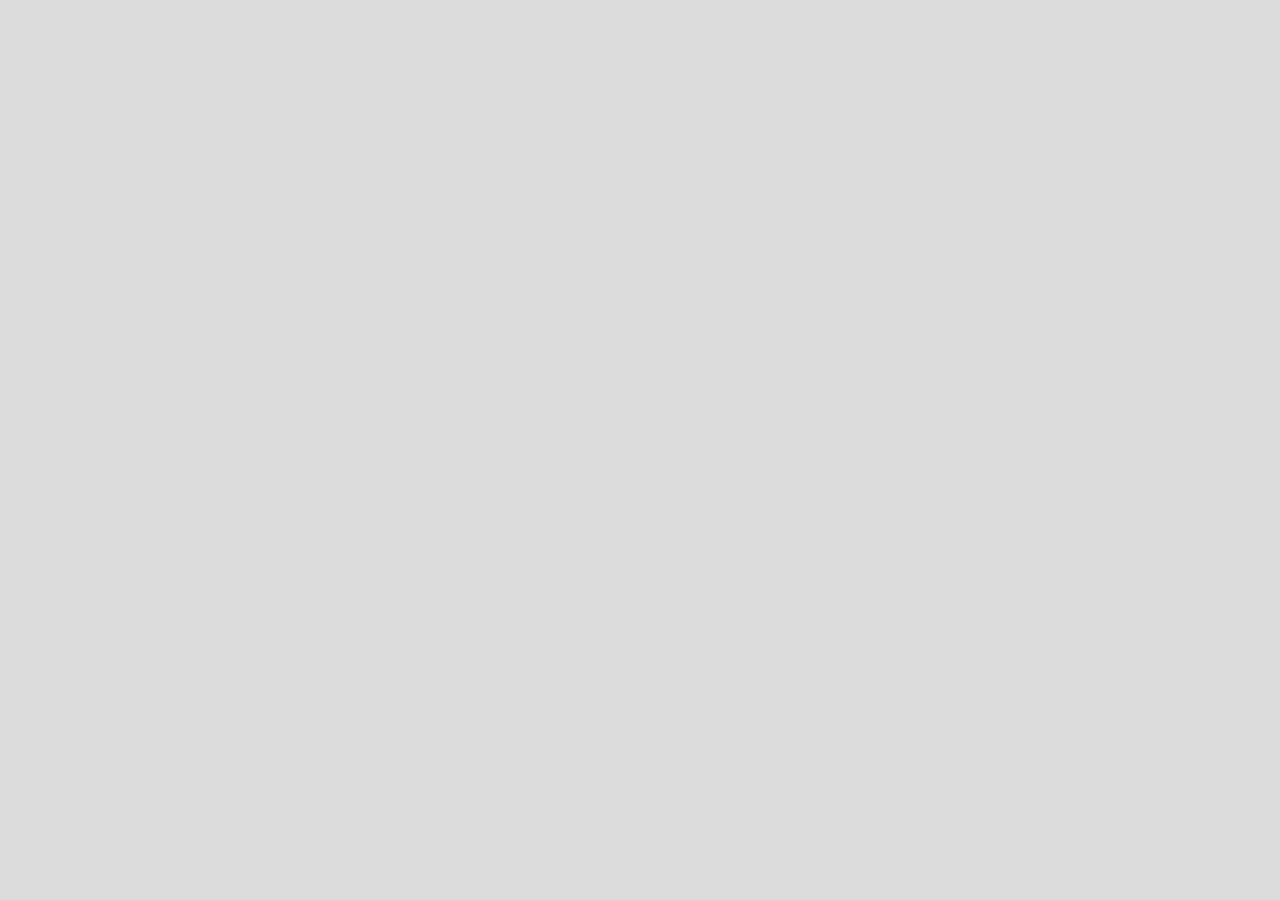
==== about.html @ 46715121 "add about.html page" ====
<html>
	<head>
			<!-- Scripts-->
		<script src="https://cdnjs.cloudflare.com/ajax/libs/jquery/3.6.0/jquery.min.js" integrity="sha512-894YE6QWD5I59HgZOGReFYm4dnWc1Qt5NtvYSaNcOP+u1T9qYdvdihz0PPSiiqn/+/3e7Jo4EaG7TubfWGUrMQ==" crossorigin="anonymous" referrerpolicy="no-referrer"></script>
		<script src="js/main.js"></script>
			<!-- Styles-->
		<link rel="stylesheet" type="text/css" href="css/grid.css">
		<link rel="stylesheet" type="text/css" href="css/reset.css"> <!-- resets the website for the browser -->
		<link rel="stylesheet" type="text/css" href="css/style.css">
		<!-- SEO tags-->
		<meta name ="description" content="Arts486 Web Journal">
		<meta name = "author" content= "Nathaly Uruchima">
		<emta name = "viewport" content = "width=device-width, inital-scale=1.0">
		<!-- bookmark icon-->
		<link rel = "icon" type "image/png" href="images/icon.png">
		<!-- Google font-->
		<link href="https://fonts.googleapis.com/css?family=Indie+Flower&display=swap" rel="stylesheet">
		<title> Nathaly Uruchima : ARTS 486 Web Journal </title>
	</head>
---- css/grid.css ----
/* G R I D */

.grid {
  display: grid;
  grid-template-columns: repeat(12, 1fr);
  grid-gap: 1rem;
}

.grid div {
  /*background-color:rgba(0,0,0,0.04);*/
}

/* H E I G H T */

.height-2 {
	grid-row: span 2;
}

.height-3 {
	grid-row: span 3;
}

/* M O B I L E */

.width-1-12-m {
  grid-column: span 1;
}

.width-2-12-m {
  grid-column: span 2;
}

.width-3-12-m {
  grid-column: span 3;
}

.width-4-12-m {
  grid-column: span 4;
}

.width-5-12-m {
  grid-column: span 5;
}

.width-6-12-m {
  grid-column: span 6;
}

.width-7-12-m {
  grid-column: span 7;
}

.width-8-12-m {
  grid-column: span 8;
}

.width-9-12-m {
  grid-column: span 9;
}

.width-10-12-m {
  grid-column: span 10;
}

.width-11-12-m {
  grid-column: span 11;
}

.width-12-12-m {
  grid-column: span 12;
}

/* D E S K T O P / L A P T O P */

@media (min-width: 700px) {

  .grid {
    grid-gap: 2rem;
  }

  .width-1-12 {
    grid-column: span 1;
  }

  .width-2-12 {
    grid-column: span 2;
  }

  .width-3-12 {
    grid-column: span 3;
  }

  .width-4-12 {
    grid-column: span 4;
  }

  .width-5-12 {
    grid-column: span 5;
  }

  .width-6-12 {
    grid-column: span 6;
  }

  .width-7-12 {
    grid-column: span 7;
  }

  .width-8-12 {
    grid-column: span 8;
  }

  .width-9-12 {
    grid-column: span 9;
  }

  .width-10-12 {
    grid-column: span 10;
  }

  .width-11-12 {
    grid-column: span 11;
  }

  .width-12-12 {
    grid-column: span 12;
  }

}
---- css/style.css ----
/*stylesheet*/
:root
{
 --background-color: #DCDCDC;
 --body-color: #111111;
}


body
{
  background-color: var(--background-color);
  text-align: left;
  margin: 0;
  color: var(--body-color);
  font-family: 'Indie Flower';
  font-weight: 300;
  line-height: 1.6;
  min-width: 320px;
  height: 100%;
  position: relative;
}
/*
.thumb-box h3, .box h3
{
  margin-top: 0;
}

#masthead /* ID element. this particular id can be used only one time (unique) 
{
  background-color: var(--body-color);
  padding: 1em;
  text-align: right;
  margin-bottom: 2rem;
}

#footer
{
  width: 100%;
  overflow: hidden;
  text-align: center;
  font-size: 1em;
  background-color: var(--body-color);
  margin-top: 1rem;
}
*/
h1, h2, h3, h4, p
{
  margin-top 0;
  margin-bottom: 1em;
  font-weight: bold;
  font-family: 'Indie Flower';
}
h1, h2
{
  font-weight: 700;
  /*font-size: 48px;*/
}

#wrapper
{
  margin: 0 auto;
  max-width: 1200px;
}

#main, #footer, #masthead
{
  margin: 2em 2em 0;
}

#logo a
{
  text-decoration: none;
  display: flex;
  width: 100%;
  height: 100%;
  align-items: center;
}

#logo h1
 {
  letter-spacing: 1px;
  font-weight: 300;
  font-size: 1.2rem;
  margin-bottom: 0;
}
#logo svg
{
  margin-right: .25rem;
  height: 3.6rem;
  width: auto;
}

#topnav ul {
  list-style: none;
  padding-left: 0;
  margin: 0;
  display: flex;
  flex-wrap: wrap;
  width: 100%;
  height: 100%;
  align-items: center;
}

#topnav ul {
  display: flex;
}

#topnav li {
  margin-right: 2em;
  margin-bottom: 0;
}

#topnav li:first-child {
  margin-right: auto;
}

#topnav li:last-child {
  margin-right: 0;
}

#topnav li a {
  text-decoration: none;
  font-size: 1.2rem;
}

/* INTRO */

#intro {
  display: flex;
  align-items: center;
  height: 70vh;
}
#work h3, #page h3 {
  font-weight: 600;
  letter-spacing: 1px;
  margin-bottom: 2rem;

  #work h3 a, #page h3 a {
    color: var(--body-color);
    text-decoration: none;
  }

  .work-item {
    overflow: hidden;
    position: relative;
    width: 100%;
  }

  .work-item .inner .work-inside {
    color: #fff;
    padding: 2rem;
    width: 100%;
    background-color: var(--body-color);
    text-align: right;
  }

  .work-item .inner .work-inside p:last-child {
    margin-bottom: 0;
  }

  .work-item .inner:hover .work-inside {
    opacity: 1;
  }

  .work-item img {
    display: block;
    width: 100%;
    height: auto;
  }

  /* PAGE */

  #page {
    margin-top: 2rem;
    margin-bottom: 2rem;
  }

  .page-item .date-holder {
    margin-bottom: .25em;
  }

  .page-item img {
    display: block;
    width: 100%;
    height: auto;
  }

  .page-item .caption {
    font-size: .75rem;
    color: #666666;
    display: block;
    width: 100%;
    margin-top: .5rem;
    margin-bottom: 2rem;
    text-align: right;
  }

  .page-item .date {
    margin: 0;
    font-size: .85rem;
    padding: 0 4px;
    color: var(--background-color);
    display: inline-block;
    background-color: var(--body-color);
  }

  .page-item h2 a {
    color: var(--body-color);
    text-decoration-color: transparent;
    transition: text-decoration-color .3s ease-in-out;
  }

  .page-item h2 a:hover {
    color: var(--body-color);
    text-decoration-color: var(--body-color);
  }

  .page-item p a {
    color: var(--body-color);
    text-decoration-color: var(--body-color);
  }


  /*FOOTER*/

  #footer {
    padding: 2em;
    text-align: center;
    font-size: .85rem;
  }

  #footer p:last-child {
    margin-bottom: 0;
  }

  /*RESPONSIVE*/

  /* for variable type sizing */
  @media screen and (min-width: 320px) {
    body {
      font-size: calc(12px + 4 * ((100vw - 320px) / 960));
    }
  }

  @media all and (max-width: 699px) {

    #intro-holder h1 {
      font-size: 2.2rem
    }

    .work-item .inner .work-inside {
      opacity: 1;
    }

  }

  @media all and (min-width: 700px) {

    #intro-holder h1 {
      font-size: 3.2rem
    }

    #intro {
      height: 70vh;
    }

    #intro-holder {
      padding: 0 5em;
    }

    body {
      font-size: 18px;
    }

  }
/*
h3
{
  font-size: 1.50em;
}

.alternate classes can be used in multiple places ie. cars belong to class but the licence plate is the ID element
{
  color: #FFFFFF;
}

h4
{
  font-size: 1.25em;
}

a:hover
{
    text-decoration: none;
}*/
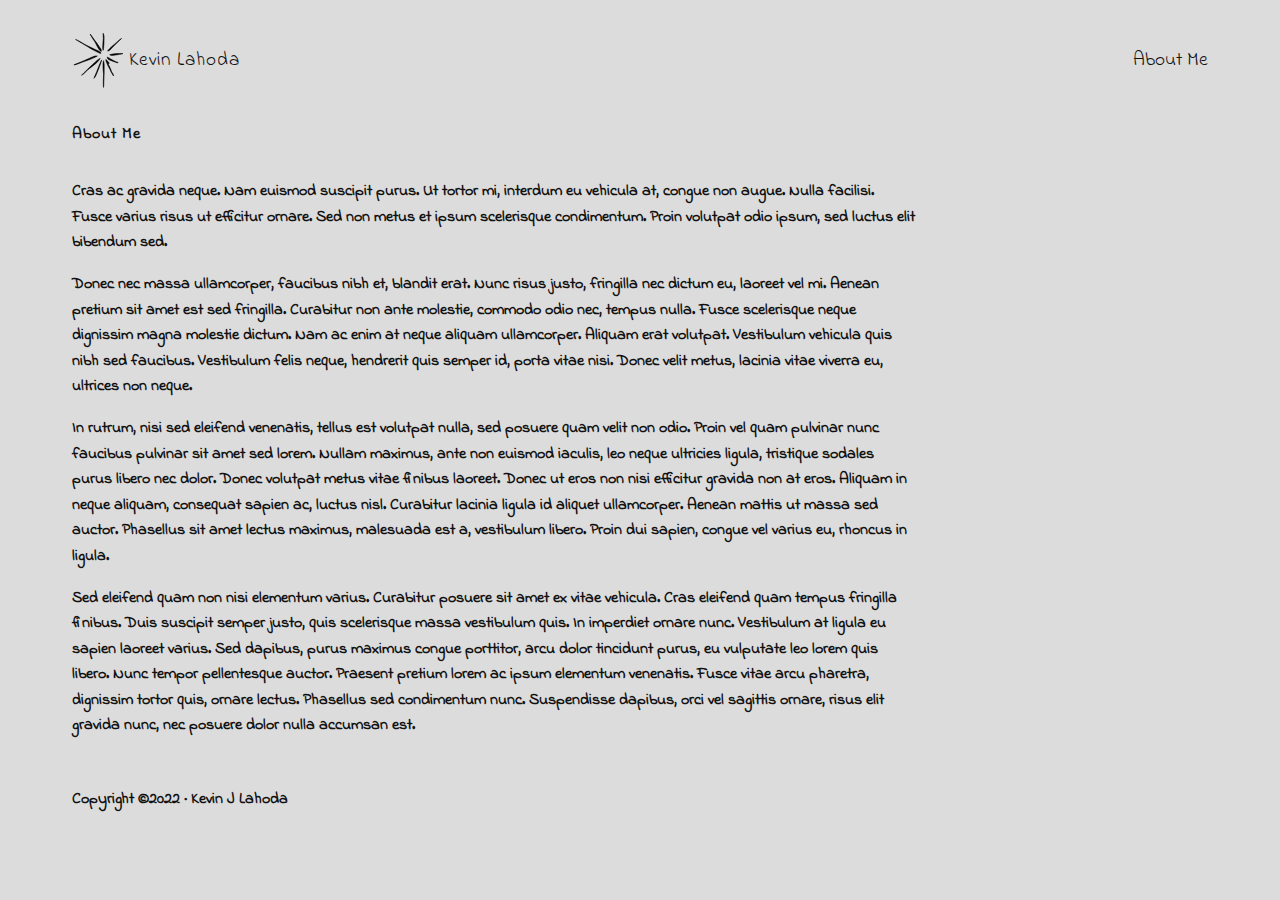
==== commit e6fe68b9: "base code for about.html" ====
--- a/about.html
+++ b/about.html
@@ -1,3 +1,6 @@
+<!-- HTML -->
+
+<!DOCTYPE html>
 <html>
 	<head>
 			<!-- Scripts-->
@@ -17,3 +20,52 @@
 		<link href="https://fonts.googleapis.com/css?family=Indie+Flower&display=swap" rel="stylesheet">
 		<title> Nathaly Uruchima : ARTS 486 Web Journal </title>
 	</head>
+
+  <body>
+  		<div id="wrapper">
+  			<div id="masthead" class="grid">
+  				<div id="topnav" class="width-12-12 width-12-12-m">
+  					<ul>
+  						<li>
+  							<div id="logo">
+  								<a href="/" title="Kevin Lahoda">
+  	          			<svg id="Layer_1" data-name="Layer 1" xmlns="http://www.w3.org/2000/svg" viewBox="0 0 89.33 97.6"><path d="M604,303.62a4.92,4.92,0,0,1-2.85-.55c-1.85-.8-5.95-2.8-9-4.45s-5-2.8-8-4.6-18.5-10.95-20-11.95S561,280,561,280a75.37,75.37,0,0,1,8.7,4.45c4.5,2.7,7.9,4.79,13.2,7.37s7.85,3.88,11.15,5.33a56.52,56.52,0,0,1,6.2,2.85,13.69,13.69,0,0,1,2.95,2.3A7.51,7.51,0,0,1,604,303.62Z" transform="translate(-554.86 -267.49)" stroke="#000" stroke-miterlimit="10"/><path d="M585.53,270.87a55.05,55.05,0,0,1,3.6,4.75c2.1,3.05,3.25,4.8,5.1,7.2s3.8,5,4.85,6.55,2.25,3.55,3.55,5.4a36.5,36.5,0,0,1,2.15,3.45H604s.8,2.1.4,2.45a9.8,9.8,0,0,1-2.9-2.7,64.38,64.38,0,0,1-4.2-6.7c-1.3-2.35-2.35-5.1-3.7-7.25s-2.3-3.35-3.5-5.15-1.7-2.7-2.45-4S585.53,270.87,585.53,270.87Z" transform="translate(-554.86 -267.49)" stroke="#000" stroke-miterlimit="10"/><path d="M607.73,298.47a17.28,17.28,0,0,1-.85-4.83c0-2.57.25-4.67.42-7.22s.63-5.65.68-7.6a54.46,54.46,0,0,0-.3-5.55c-.1-1.25-.25-3.5-.25-3.5s0-.3.56.75.44,2.05.74,2.4.25-.75.4,1.6a71.08,71.08,0,0,1,0,7.3c-.1,2.5,0,3.95-.25,6.4a47.27,47.27,0,0,0-.45,6c.1,1.1-.51.6-.38,1.8A6.32,6.32,0,0,1,607.73,298.47Z" transform="translate(-554.86 -267.49)" stroke="#000" stroke-miterlimit="10"/><path d="M618.83,305.87c.9-.6.9,0,3.2-.6a17.91,17.91,0,0,1,5.35-.9,64.39,64.39,0,0,1,8-.4c2.85.15,5.85,0,5.85,0a20.88,20.88,0,0,1-3.15,1c-1.7.36-3.7.61-6.2,1s-4.75.7-6.65.9-2.5.65-3.5.3a23.62,23.62,0,0,0-2.45-.65Z" transform="translate(-554.86 -267.49)" stroke="#000" stroke-miterlimit="10"/><path d="M614.93,310s.3,0,2.35,1.4,4.45,2.45,6.05,3.4a38.84,38.84,0,0,0,5,2.5,33.45,33.45,0,0,0,4,1.35l.75.95s-.85.35-3.1-.4-4.8-1.65-7.35-2.7a50.92,50.92,0,0,1-5.9-2.6,3.64,3.64,0,0,1-1.85-2.15A2.48,2.48,0,0,1,614.93,310Z" transform="translate(-554.86 -267.49)" stroke="#000" stroke-miterlimit="10"/><path d="M615.33,319.42a15,15,0,0,1,2.15,2.2,4.85,4.85,0,0,0,0-1.92,17.45,17.45,0,0,0-2.15-2.78c-1.2-1.25-3-2.85-3-2.85s-.4.3,0,1.85a30.32,30.32,0,0,0,1.85,4.75c1,2.45,1.45,3.4,2.8,6.1s1.75,2.9,2.7,5,1.3,3.6,2.5,5.2a45.2,45.2,0,0,1,2.9,4.95v-1.3a18.16,18.16,0,0,0-1.6-3.65c-.7-.9-1.55-1.45-1.95-2.8s.1-1.1-.6-2.4-1.23-3-2.32-5.35-2-3.65-2.58-4.85A11.35,11.35,0,0,1,615.33,319.42Z" transform="translate(-554.86 -267.49)" stroke="#000" stroke-miterlimit="10"/><path d="M608.28,361.44a82.31,82.31,0,0,1-.33-10.53c.2-5.67.53-9.94.33-12.94s-.73-6.13-.8-9.53-.07-5.93,0-8a17.15,17.15,0,0,1,.86-4.33,46.08,46.08,0,0,1,1,6c.06,1.93.06,3.53,0,6.46s.16,4.8,0,7.94-.19,6.46-.32,9.93-.33,8.6-.33,10.4A35.71,35.71,0,0,1,608.28,361.44Z" transform="translate(-554.86 -267.49)" stroke="#000" stroke-miterlimit="10"/><path d="M592.08,346s6.27-15,8.47-20.8a65.08,65.08,0,0,1,4.66-10.38s-2.4,8.16-4.46,13.14-5,12.84-6.27,14.84A23.35,23.35,0,0,1,592.08,346Z" transform="translate(-554.86 -267.49)" stroke="#000" stroke-miterlimit="10"/><path d="M571,340.77s6.54-6.57,10.47-10.32,7.47-7.14,10.6-9.94,4.93-4.49,6.27-5.65a27.06,27.06,0,0,1,4.33-2.62,22.11,22.11,0,0,1-2.87,3.87,40.53,40.53,0,0,1-6.4,6.26c-2.8,2.14-9,6.67-12.06,9.6s-6,5.87-7.54,7.14A9.35,9.35,0,0,1,571,340.77Z" transform="translate(-554.86 -267.49)" stroke="#000" stroke-miterlimit="10"/><path d="M558,323.17s12.13-4.8,18.06-7.33,10.54-4.77,13-5.82,3.87-1.71,5.4-1.85a25.21,25.21,0,0,1,3.34,0,25.14,25.14,0,0,1-3.27,1.85,86.94,86.94,0,0,1-8.4,3.55c-4.27,1.74-10.13,3.6-13.47,4.94s-6.66,2.66-9.53,3.6A22.7,22.7,0,0,1,558,323.17Z" transform="translate(-554.86 -267.49)" stroke="#000" stroke-miterlimit="10"/><path d="M638.89,278.55s-7.2,6.69-10.67,10.14-6.11,6.39-7.56,7.82-2.24,2.32-3.27,2.7a12,12,0,0,1-2.28.56,17.54,17.54,0,0,1,1.8-2.34,54.52,54.52,0,0,1,4.93-4.86c2.52-2.39,6.11-5.19,8.08-7s4-3.7,5.69-5.09A12.09,12.09,0,0,1,638.89,278.55Z" transform="translate(-554.86 -267.49)" stroke="#000" stroke-miterlimit="10"/></svg>
+  	          			<h1>Kevin Lahoda</h1>
+  	        			</a>
+        				</div>
+  						</li>
+  						<li><a href="about.html">About Me</a></li>
+  					</ul>
+  				</div>
+  			</div>
+  			<div id="main" class="grid">
+
+  	      <div id="page" class="width-12-12-m width-12-12">
+
+  	        <div id="page-holder" class="grid">
+
+  	          <div class="width-12-12-m width-9-12 page-item">
+  	            <h3><a href="">About Me</a></h3>
+  	            <p>Cras ac gravida neque. Nam euismod suscipit purus. Ut tortor mi, interdum eu vehicula at, congue non augue. Nulla facilisi. Fusce varius risus ut efficitur ornare. Sed non metus et ipsum scelerisque condimentum. Proin volutpat odio ipsum, sed luctus elit bibendum sed.<p>
+
+  	           <p>Donec nec massa ullamcorper, faucibus nibh et, blandit erat. Nunc risus justo, fringilla nec dictum eu, laoreet vel mi. Aenean pretium sit amet est sed fringilla. Curabitur non ante molestie, commodo odio nec, tempus nulla. Fusce scelerisque neque dignissim magna molestie dictum. Nam ac enim at neque aliquam ullamcorper. Aliquam erat volutpat. Vestibulum vehicula quis nibh sed faucibus. Vestibulum felis neque, hendrerit quis semper id, porta vitae nisi. Donec velit metus, lacinia vitae viverra eu, ultrices non neque.</p>
+
+  	           <p>In rutrum, nisi sed eleifend venenatis, tellus est volutpat nulla, sed posuere quam velit non odio. Proin vel quam pulvinar nunc faucibus pulvinar sit amet sed lorem. Nullam maximus, ante non euismod iaculis, leo neque ultricies ligula, tristique sodales purus libero nec dolor. Donec volutpat metus vitae finibus laoreet. Donec ut eros non nisi efficitur gravida non at eros. Aliquam in neque aliquam, consequat sapien ac, luctus nisl. Curabitur lacinia ligula id aliquet ullamcorper. Aenean mattis ut massa sed auctor. Phasellus sit amet lectus maximus, malesuada est a, vestibulum libero. Proin dui sapien, congue vel varius eu, rhoncus in ligula.</p>
+
+  	           <p>Sed eleifend quam non nisi elementum varius. Curabitur posuere sit amet ex vitae vehicula. Cras eleifend quam tempus fringilla finibus. Duis suscipit semper justo, quis scelerisque massa vestibulum quis. In imperdiet ornare nunc. Vestibulum at ligula eu sapien laoreet varius. Sed dapibus, purus maximus congue porttitor, arcu dolor tincidunt purus, eu vulputate leo lorem quis libero. Nunc tempor pellentesque auctor. Praesent pretium lorem ac ipsum elementum venenatis. Fusce vitae arcu pharetra, dignissim tortor quis, ornare lectus. Phasellus sed condimentum nunc. Suspendisse dapibus, orci vel sagittis ornare, risus elit gravida nunc, nec posuere dolor nulla accumsan est. </p>
+  	          </div>
+
+  	        </div>
+
+  	      </div>
+
+      	</div>
+  			<div id="footer" class="grid">
+  	      <div class="width-12-12-m width-12-12">
+  	        <p>Copyright ©2022 · Kevin J Lahoda</p>
+  	      </div>
+      </div>
+  		</div>
+  	</body>
+
+  </html>
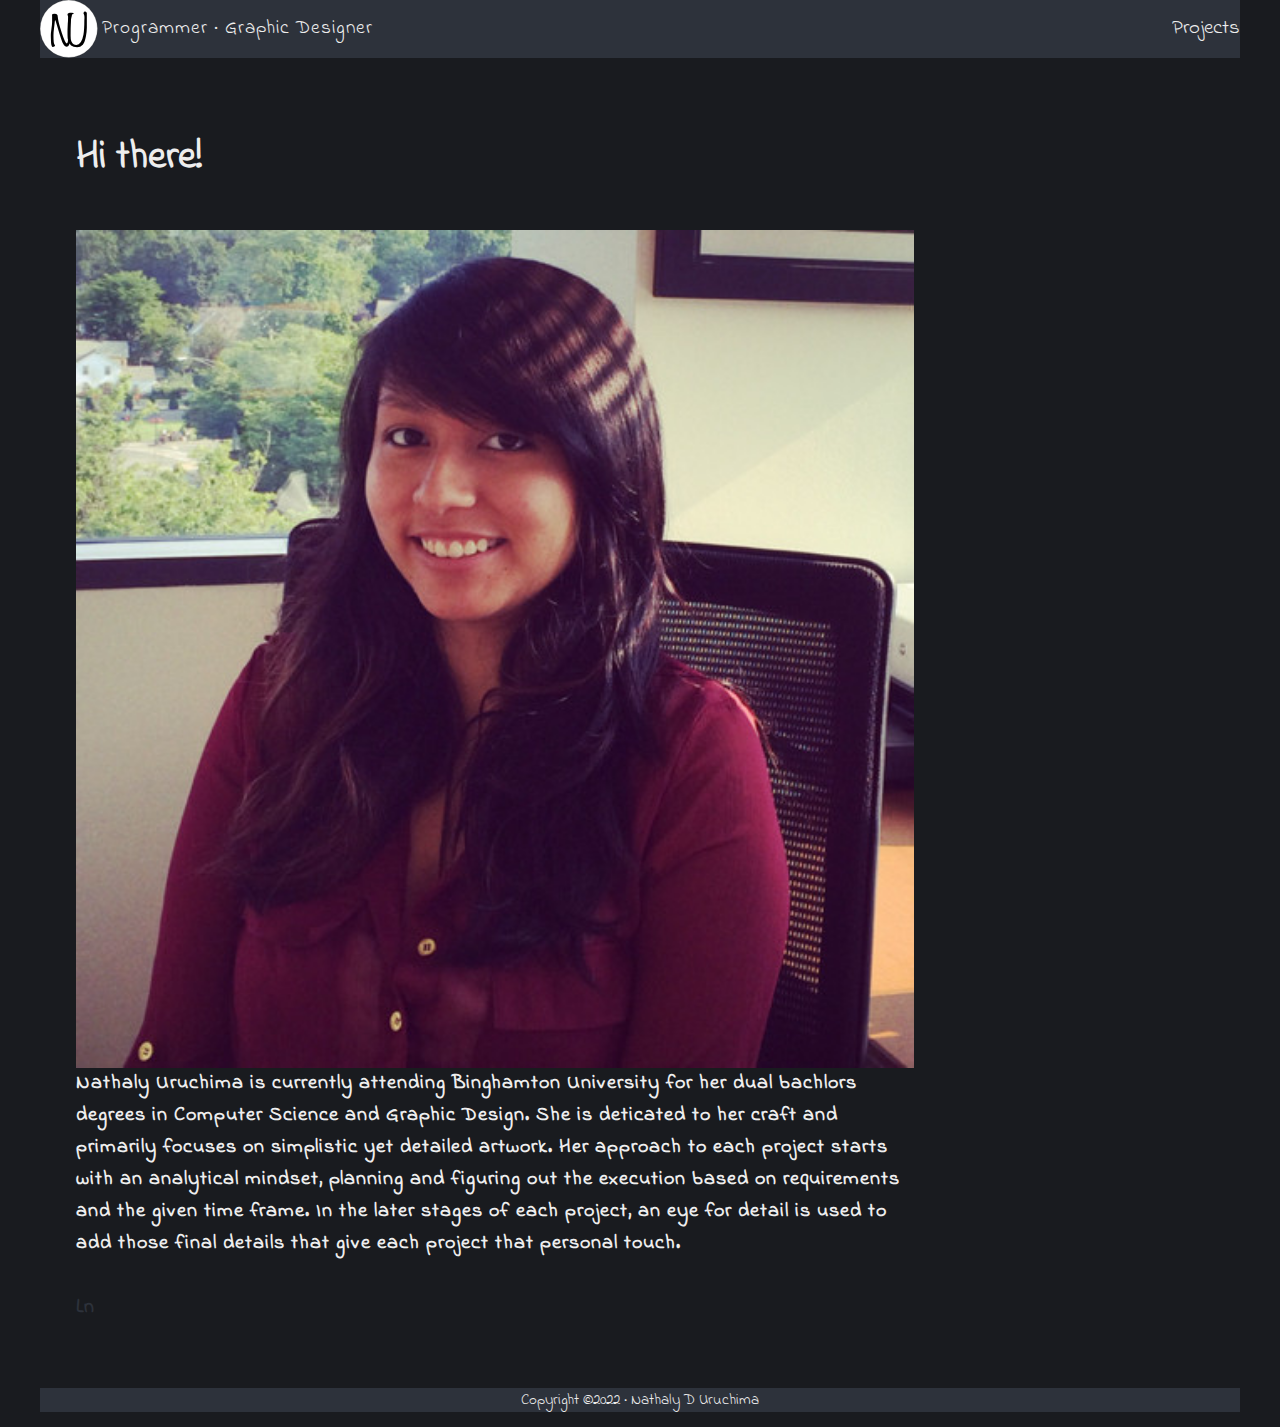
==== commit 46d35512: "edit for reading clarity" ====
--- a/about.html
+++ b/about.html
@@ -28,44 +28,34 @@
   					<ul>
   						<li>
   							<div id="logo">
-  								<a href="/" title="Kevin Lahoda">
-  	          			<svg id="Layer_1" data-name="Layer 1" xmlns="http://www.w3.org/2000/svg" viewBox="0 0 89.33 97.6"><path d="M604,303.62a4.92,4.92,0,0,1-2.85-.55c-1.85-.8-5.95-2.8-9-4.45s-5-2.8-8-4.6-18.5-10.95-20-11.95S561,280,561,280a75.37,75.37,0,0,1,8.7,4.45c4.5,2.7,7.9,4.79,13.2,7.37s7.85,3.88,11.15,5.33a56.52,56.52,0,0,1,6.2,2.85,13.69,13.69,0,0,1,2.95,2.3A7.51,7.51,0,0,1,604,303.62Z" transform="translate(-554.86 -267.49)" stroke="#000" stroke-miterlimit="10"/><path d="M585.53,270.87a55.05,55.05,0,0,1,3.6,4.75c2.1,3.05,3.25,4.8,5.1,7.2s3.8,5,4.85,6.55,2.25,3.55,3.55,5.4a36.5,36.5,0,0,1,2.15,3.45H604s.8,2.1.4,2.45a9.8,9.8,0,0,1-2.9-2.7,64.38,64.38,0,0,1-4.2-6.7c-1.3-2.35-2.35-5.1-3.7-7.25s-2.3-3.35-3.5-5.15-1.7-2.7-2.45-4S585.53,270.87,585.53,270.87Z" transform="translate(-554.86 -267.49)" stroke="#000" stroke-miterlimit="10"/><path d="M607.73,298.47a17.28,17.28,0,0,1-.85-4.83c0-2.57.25-4.67.42-7.22s.63-5.65.68-7.6a54.46,54.46,0,0,0-.3-5.55c-.1-1.25-.25-3.5-.25-3.5s0-.3.56.75.44,2.05.74,2.4.25-.75.4,1.6a71.08,71.08,0,0,1,0,7.3c-.1,2.5,0,3.95-.25,6.4a47.27,47.27,0,0,0-.45,6c.1,1.1-.51.6-.38,1.8A6.32,6.32,0,0,1,607.73,298.47Z" transform="translate(-554.86 -267.49)" stroke="#000" stroke-miterlimit="10"/><path d="M618.83,305.87c.9-.6.9,0,3.2-.6a17.91,17.91,0,0,1,5.35-.9,64.39,64.39,0,0,1,8-.4c2.85.15,5.85,0,5.85,0a20.88,20.88,0,0,1-3.15,1c-1.7.36-3.7.61-6.2,1s-4.75.7-6.65.9-2.5.65-3.5.3a23.62,23.62,0,0,0-2.45-.65Z" transform="translate(-554.86 -267.49)" stroke="#000" stroke-miterlimit="10"/><path d="M614.93,310s.3,0,2.35,1.4,4.45,2.45,6.05,3.4a38.84,38.84,0,0,0,5,2.5,33.45,33.45,0,0,0,4,1.35l.75.95s-.85.35-3.1-.4-4.8-1.65-7.35-2.7a50.92,50.92,0,0,1-5.9-2.6,3.64,3.64,0,0,1-1.85-2.15A2.48,2.48,0,0,1,614.93,310Z" transform="translate(-554.86 -267.49)" stroke="#000" stroke-miterlimit="10"/><path d="M615.33,319.42a15,15,0,0,1,2.15,2.2,4.85,4.85,0,0,0,0-1.92,17.45,17.45,0,0,0-2.15-2.78c-1.2-1.25-3-2.85-3-2.85s-.4.3,0,1.85a30.32,30.32,0,0,0,1.85,4.75c1,2.45,1.45,3.4,2.8,6.1s1.75,2.9,2.7,5,1.3,3.6,2.5,5.2a45.2,45.2,0,0,1,2.9,4.95v-1.3a18.16,18.16,0,0,0-1.6-3.65c-.7-.9-1.55-1.45-1.95-2.8s.1-1.1-.6-2.4-1.23-3-2.32-5.35-2-3.65-2.58-4.85A11.35,11.35,0,0,1,615.33,319.42Z" transform="translate(-554.86 -267.49)" stroke="#000" stroke-miterlimit="10"/><path d="M608.28,361.44a82.31,82.31,0,0,1-.33-10.53c.2-5.67.53-9.94.33-12.94s-.73-6.13-.8-9.53-.07-5.93,0-8a17.15,17.15,0,0,1,.86-4.33,46.08,46.08,0,0,1,1,6c.06,1.93.06,3.53,0,6.46s.16,4.8,0,7.94-.19,6.46-.32,9.93-.33,8.6-.33,10.4A35.71,35.71,0,0,1,608.28,361.44Z" transform="translate(-554.86 -267.49)" stroke="#000" stroke-miterlimit="10"/><path d="M592.08,346s6.27-15,8.47-20.8a65.08,65.08,0,0,1,4.66-10.38s-2.4,8.16-4.46,13.14-5,12.84-6.27,14.84A23.35,23.35,0,0,1,592.08,346Z" transform="translate(-554.86 -267.49)" stroke="#000" stroke-miterlimit="10"/><path d="M571,340.77s6.54-6.57,10.47-10.32,7.47-7.14,10.6-9.94,4.93-4.49,6.27-5.65a27.06,27.06,0,0,1,4.33-2.62,22.11,22.11,0,0,1-2.87,3.87,40.53,40.53,0,0,1-6.4,6.26c-2.8,2.14-9,6.67-12.06,9.6s-6,5.87-7.54,7.14A9.35,9.35,0,0,1,571,340.77Z" transform="translate(-554.86 -267.49)" stroke="#000" stroke-miterlimit="10"/><path d="M558,323.17s12.13-4.8,18.06-7.33,10.54-4.77,13-5.82,3.87-1.71,5.4-1.85a25.21,25.21,0,0,1,3.34,0,25.14,25.14,0,0,1-3.27,1.85,86.94,86.94,0,0,1-8.4,3.55c-4.27,1.74-10.13,3.6-13.47,4.94s-6.66,2.66-9.53,3.6A22.7,22.7,0,0,1,558,323.17Z" transform="translate(-554.86 -267.49)" stroke="#000" stroke-miterlimit="10"/><path d="M638.89,278.55s-7.2,6.69-10.67,10.14-6.11,6.39-7.56,7.82-2.24,2.32-3.27,2.7a12,12,0,0,1-2.28.56,17.54,17.54,0,0,1,1.8-2.34,54.52,54.52,0,0,1,4.93-4.86c2.52-2.39,6.11-5.19,8.08-7s4-3.7,5.69-5.09A12.09,12.09,0,0,1,638.89,278.55Z" transform="translate(-554.86 -267.49)" stroke="#000" stroke-miterlimit="10"/></svg>
-  	          			<h1>Kevin Lahoda</h1>
+  								<a href="/" title="">
+  	          		<svg xmlns="http://www.w3.org/2000/svg" viewBox="0 0 286.64 286.64"><defs><style>.a{fill:#fff;stroke:#000;stroke-miterlimit:10;}</style></defs><circle class="a" cx="143.32" cy="143.32" r="142.82"/><path d="M167.31,65.61c.16,1.5-.59,2.59-2.25,3.25s-3.25,1.34-4.75,2q-3.51,2-6.25,22.54a198.59,198.59,0,0,0-2.25,26L151,195.3a74.35,74.35,0,0,1-4.25,21.78q-5.25,15-13.25,15-12.25,0-22.75-22.75-4.26-9-11.88-34.12T76.31,99.82c-1.84.34-2.84,2-3,5q-.51,6.75-4,35a286.73,286.73,0,0,0-2.75,35q0,40.26,5,46.5c1.83,2.67,2.74,4.17,2.75,4.5,0,1.84-1.23,3.59-3.67,5.25s-4.6,2.5-6.46,2.5Q54,233.6,54,200.82q0-4.5-.38-12.75t-.37-12.75q0-10.74,3.25-32.87t3.25-33.13V77.1a6,6,0,0,0-.38-1.62A5.88,5.88,0,0,1,59,73.82q0-6.5,12.75-6.5,10.5,0,14.5,6.5,1,1.75,2,11,.75,6,1.5,12.25,3.24,20,18,65.75,17.25,53,25,53,6.75,0,6.5-26.79l-.75-75.13q0-13.26,4.75-29.54,6.24-21.28,16.25-21.29A14.61,14.61,0,0,1,167.31,65.61Z" transform="translate(0.5 0.5)"/><path d="M232.61,137.07a232.69,232.69,0,0,1-4.75,44.5q-5.75,30.26-15.25,40.5-12.24,13-28.5,13-19.5,0-30-9-13-11-16.25-32-1.5-8.74-1.5-37.5,0-12.25,1.5-36.63t1.5-36.37a20.35,20.35,0,0,0-1.5-6.38,20.19,20.19,0,0,1-1.5-6.12q0-2.5,4.13-5.25t6.87-2.75c6.17,0,9-.08,8.5-.25q3.25.75,2.75,5.76-1.74,7-3.75,18.28-4.74,46.32-4.75,57.08v32.55q0,17.28,6.48,30.3,8.22,16.53,23.66,16.53,26.16,0,35.38-50.33,4.49-25,4.48-71.36l.5-10.51a74.82,74.82,0,0,0-.25-11,28,28,0,0,0-2.5-9.88,26.84,26.84,0,0,1-2-4.64A11.22,11.22,0,0,1,217.74,60q1.88-3.15,4.37-3.15c1.84,0,4,.79,6.63,2.37s3.87,3.21,3.87,4.88Z" transform="translate(0.5 0.5)"/></svg>
+									<h1>Programmer · Graphic Designer</h1>
   	        			</a>
         				</div>
   						</li>
-  						<li><a href="about.html">About Me</a></li>
+  						<li><a href="index.html">Projects</a></li>
   					</ul>
   				</div>
   			</div>
   			<div id="main" class="grid">
-
   	      <div id="page" class="width-12-12-m width-12-12">
-
   	        <div id="page-holder" class="grid">
-
   	          <div class="width-12-12-m width-9-12 page-item">
-  	            <h3><a href="">About Me</a></h3>
-  	            <p>Cras ac gravida neque. Nam euismod suscipit purus. Ut tortor mi, interdum eu vehicula at, congue non augue. Nulla facilisi. Fusce varius risus ut efficitur ornare. Sed non metus et ipsum scelerisque condimentum. Proin volutpat odio ipsum, sed luctus elit bibendum sed.<p>
-
-  	           <p>Donec nec massa ullamcorper, faucibus nibh et, blandit erat. Nunc risus justo, fringilla nec dictum eu, laoreet vel mi. Aenean pretium sit amet est sed fringilla. Curabitur non ante molestie, commodo odio nec, tempus nulla. Fusce scelerisque neque dignissim magna molestie dictum. Nam ac enim at neque aliquam ullamcorper. Aliquam erat volutpat. Vestibulum vehicula quis nibh sed faucibus. Vestibulum felis neque, hendrerit quis semper id, porta vitae nisi. Donec velit metus, lacinia vitae viverra eu, ultrices non neque.</p>
-
-  	           <p>In rutrum, nisi sed eleifend venenatis, tellus est volutpat nulla, sed posuere quam velit non odio. Proin vel quam pulvinar nunc faucibus pulvinar sit amet sed lorem. Nullam maximus, ante non euismod iaculis, leo neque ultricies ligula, tristique sodales purus libero nec dolor. Donec volutpat metus vitae finibus laoreet. Donec ut eros non nisi efficitur gravida non at eros. Aliquam in neque aliquam, consequat sapien ac, luctus nisl. Curabitur lacinia ligula id aliquet ullamcorper. Aenean mattis ut massa sed auctor. Phasellus sit amet lectus maximus, malesuada est a, vestibulum libero. Proin dui sapien, congue vel varius eu, rhoncus in ligula.</p>
-
-  	           <p>Sed eleifend quam non nisi elementum varius. Curabitur posuere sit amet ex vitae vehicula. Cras eleifend quam tempus fringilla finibus. Duis suscipit semper justo, quis scelerisque massa vestibulum quis. In imperdiet ornare nunc. Vestibulum at ligula eu sapien laoreet varius. Sed dapibus, purus maximus congue porttitor, arcu dolor tincidunt purus, eu vulputate leo lorem quis libero. Nunc tempor pellentesque auctor. Praesent pretium lorem ac ipsum elementum venenatis. Fusce vitae arcu pharetra, dignissim tortor quis, ornare lectus. Phasellus sed condimentum nunc. Suspendisse dapibus, orci vel sagittis ornare, risus elit gravida nunc, nec posuere dolor nulla accumsan est. </p>
+  	            <h1><a href="">Hi there! </a></h1>
+								<img src="images/nu.jpeg" title="" style=""/>
+  	           		<h3> Nathaly Uruchima is currently attending Binghamton University for her dual bachlors degrees in Computer Science and Graphic Design. She is deticated to her craft and primarily focuses on simplistic yet detailed artwork.
+						 			Her approach to each project starts with an analytical mindset, planning and figuring out the execution based on requirements and the given time frame. In the later stages of each project, an eye for detail is used to add those final details that give each project that personal touch.
+						    	</h3>
+							<h3> <a href="https://www.linkedin.com/in/nathalyuruchima/" target="_blank" title="LinkedIn"> Ln </a> </h3>
   	          </div>
-
-  	        </div>
-
+  	       </div>
   	      </div>
-
       	</div>
-  			<div id="footer" class="grid">
-  	      <div class="width-12-12-m width-12-12">
-  	        <p>Copyright ©2022 · Kevin J Lahoda</p>
-  	      </div>
+  			<div id="footer">
+  	        <h4> Copyright ©2022 · Nathaly D Uruchima</h4>
+  	    </div>
       </div>
-  		</div>
-  	</body>
+  </body>
 
   </html>
--- a/css/style.css
+++ b/css/style.css
@@ -1,8 +1,8 @@
-/*stylesheet*/
+/*stylesheet */
 :root
 {
- --background-color: #DCDCDC;
- --body-color: #111111;
+ --background-color: #191b1f;
+ --body-color: #2d323b;
 }
 
 
@@ -11,7 +11,7 @@
   background-color: var(--background-color);
   text-align: left;
   margin: 0;
-  color: var(--body-color);
+  color: #eee;
   font-family: 'Indie Flower';
   font-weight: 300;
   line-height: 1.6;
@@ -19,30 +19,7 @@
   height: 100%;
   position: relative;
 }
-/*
-.thumb-box h3, .box h3
-{
-  margin-top: 0;
-}
-
-#masthead /* ID element. this particular id can be used only one time (unique) 
-{
-  background-color: var(--body-color);
-  padding: 1em;
-  text-align: right;
-  margin-bottom: 2rem;
-}
-
-#footer
-{
-  width: 100%;
-  overflow: hidden;
-  text-align: center;
-  font-size: 1em;
-  background-color: var(--body-color);
-  margin-top: 1rem;
-}
-*/
+
 h1, h2, h3, h4, p
 {
   margin-top 0;
@@ -50,11 +27,40 @@
   font-weight: bold;
   font-family: 'Indie Flower';
 }
-h1, h2
-{
-  font-weight: 700;
-  /*font-size: 48px;*/
-}
+b
+{
+  font-family: 'Fanwood Text', serif;
+}
+h1
+{
+  font-weight: bold;
+  font-size: 40px;
+}
+
+h2
+{
+  font-weight: bold;
+  font-size: 25px;
+}
+
+h3
+{
+  font-weight: normal;
+  font-size: 20px;
+}
+
+h3.indent
+{
+  text-indent: 50px;
+}
+
+h4
+{
+  font-weight: normal;
+  text-align: center;
+  font-size: 15px;
+}
+
 
 #wrapper
 {
@@ -62,10 +68,15 @@
   max-width: 1200px;
 }
 
-#main, #footer, #masthead
+#main
 {
   margin: 2em 2em 0;
 }
+
+/*#masthead
+{
+  margin: 2em 0;
+} */
 
 #logo a
 {
@@ -103,6 +114,8 @@
 
 #topnav ul {
   display: flex;
+  background-color: var(--body-color);
+  color: #eee;
 }
 
 #topnav li {
@@ -120,7 +133,8 @@
 
 #topnav li a {
   text-decoration: none;
-  font-size: 1.2rem;
+  font-size: 1.3rem;
+  text-align: center;
 }
 
 /* INTRO */
@@ -134,7 +148,7 @@
   font-weight: 600;
   letter-spacing: 1px;
   margin-bottom: 2rem;
-
+}
   #work h3 a, #page h3 a {
     color: var(--body-color);
     text-decoration: none;
@@ -144,10 +158,11 @@
     overflow: hidden;
     position: relative;
     width: 100%;
+    padding-bottom: 2em;
   }
 
   .work-item .inner .work-inside {
-    color: #fff;
+    color: #eee;
     padding: 2rem;
     width: 100%;
     background-color: var(--body-color);
@@ -201,7 +216,7 @@
     padding: 0 4px;
     color: var(--background-color);
     display: inline-block;
-    background-color: var(--body-color);
+    background-color:: var(--background-color);
   }
 
   .page-item h2 a {
@@ -224,14 +239,18 @@
   /*FOOTER*/
 
   #footer {
-    padding: 2em;
+
     text-align: center;
-    font-size: .85rem;
-  }
-
-  #footer p:last-child {
-    margin-bottom: 0;
-  }
+    background-color: var(--body-color);
+    color: #eee;
+    font-weight: bold;
+    font-size: 15px;
+  }
+
+
+/*  #footer p{
+    font-size: 15px;
+  } */
 
   /*RESPONSIVE*/
 
@@ -245,7 +264,8 @@
   @media all and (max-width: 699px) {
 
     #intro-holder h1 {
-      font-size: 2.2rem
+      text-align: center;
+      font-size: 2.2rem;
     }
 
     .work-item .inner .work-inside {
@@ -261,7 +281,7 @@
     }
 
     #intro {
-      height: 70vh;
+      height: 50vh;
     }
 
     #intro-holder {
@@ -274,22 +294,5 @@
 
   }
 /*
-h3
-{
-  font-size: 1.50em;
-}
-
 .alternate classes can be used in multiple places ie. cars belong to class but the licence plate is the ID element
-{
-  color: #FFFFFF;
-}
-
-h4
-{
-  font-size: 1.25em;
-}
-
-a:hover
-{
-    text-decoration: none;
-}*/
+*/
